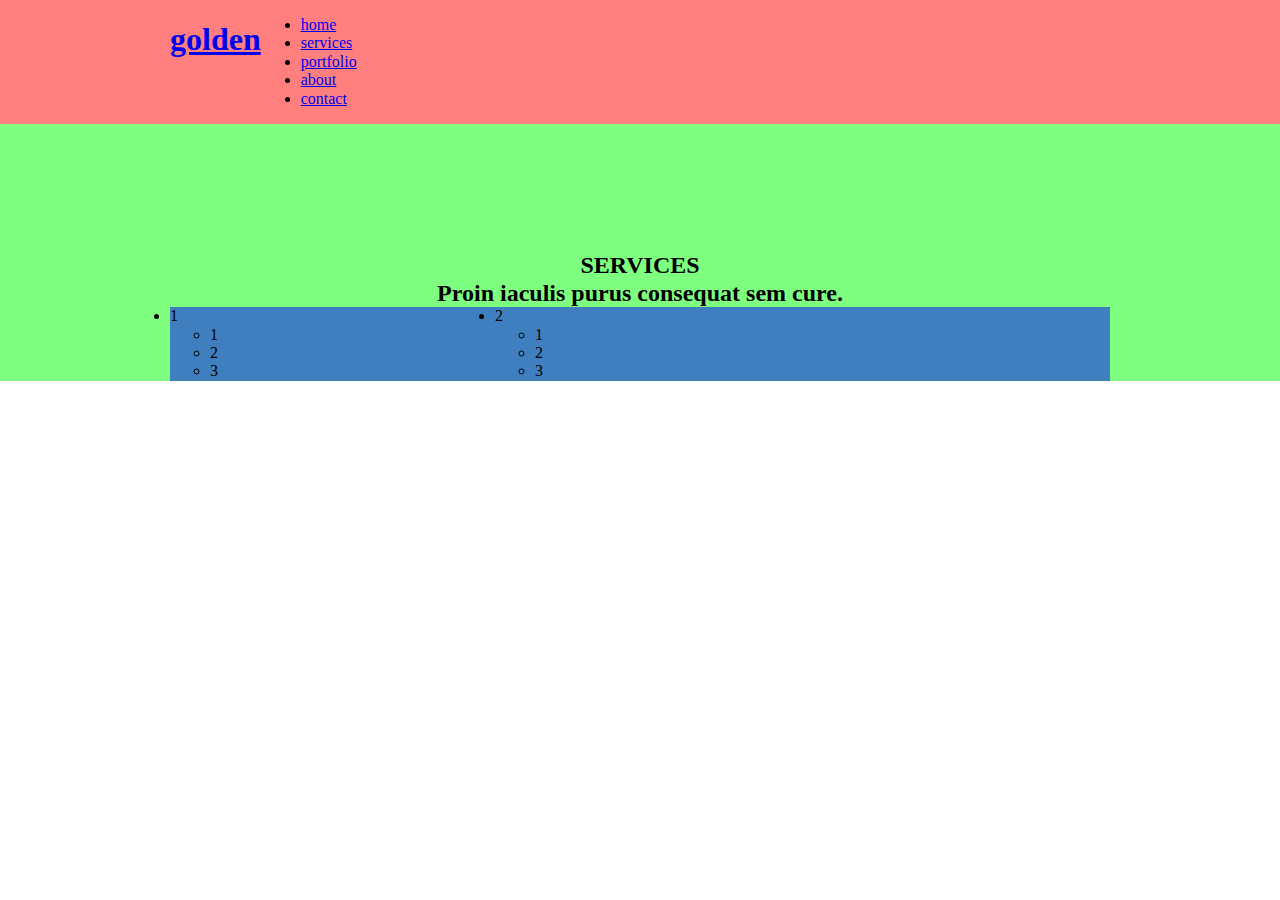
==== html-css/module-07/index.html @ b93064c3 "Начал выполнять ДЗ 7. Переместился за стацилнарный комп" ====
<!DOCTYPE html>
<html lang="en">
<head>
    <meta charset="UTF-8">
    <meta name="viewport" content="width=device-width, initial-scale=1.0">
    <meta http-equiv="X-UA-Compatible" content="ie=edge">
    <link rel="stylesheet" href="./css/normalize.css">
    <link rel="stylesheet" href="./css/styles.css">
    <title>Home Work module 7</title>
</head>
<body>
<header class="header">
<div class="header-block container">
 <h1>
     <a class="h1-link"href="#" >golden</a>
 </h1>
 <nav>
     <ul class="nav">
         <li class="nav__item"><a href="#" class="nav__link">home</a></li>
         <li class="nav__item"><a href="#" class="nav__link">services</a></li>
         <li class="nav__item"><a href="#" class="nav__link">portfolio</a></li>
         <li class="nav__item"><a href="#" class="nav__link">about</a></li>
         <li class="nav__item"><a href="#" class="nav__link">contact</a></li>
     </ul>
 </nav> 
</div>
</header>
    <main>
        <section class="section">
            <header class="section-header container">
                <h2 class="section-header__title">
                    <p class="section-header__first-line">services</p>
                    <p class="section-header__second-line section-header__second-line--firstletter">proin iaculis purus consequat sem cure.</p>
                </h2>
            </header>
            <ul class="services-table container">
                <li class="services-table__card">
                    1
                    <ul class="services-table__content">
                        <li class="services-table__elements">1</li>
                        <li class="services-table__elements">2</li>
                        <li class="services-table__elements">3</li>
                    </ul>
                </li>
                <li class="services-table__card">
                        2
                        <ul class="services-table__content">
                            <li class="services-table__elements">1</li>
                            <li class="services-table__elements">2</li>
                            <li class="services-table__elements">3</li>
                        </ul>
                    </li>
            </ul>
        </section>
    </main>
</body>
</html>
---- html-css/module-07/css/styles.css ----
@import "./vars.css";
@import "./fonts.css";
/* html{

}
:root{

} */
body{
    margin: 0px;
    padding: 0px;
    box-sizing: border-box;
}
img{
    max-width: 100%;
    display: block;
    height: auto;
}
*::before,
*::after {
  box-sizing: inherit;
}
.header{
  background-color: rgba(255, 0, 0, .5);
  min-height: 65px;
}
.container{
  width: 940px;
  margin: 0 auto;
}
.header-block{
  display:flex;
}
.section{
padding-top:128px;
background-color: rgba(0, 255, 0, .5)
}
.section-header{
  text-align: center;
  
}
.section-header__title{
  padding: 0;
  margin: 0;
}
.section-header__first-line{
margin: 0;
padding: 0;
text-transform: uppercase;
}
.section-header__second-line{
  margin: 0;
  padding: 0;
}
.section-header__second-line--firstletter::first-letter{
  text-transform: uppercase;
}
.services-table{
background-color: rgba(0, 0, 255, .5);
padding: 0;
display: flex;
}
.services-table__card{
  flex-basis: 325px;
}
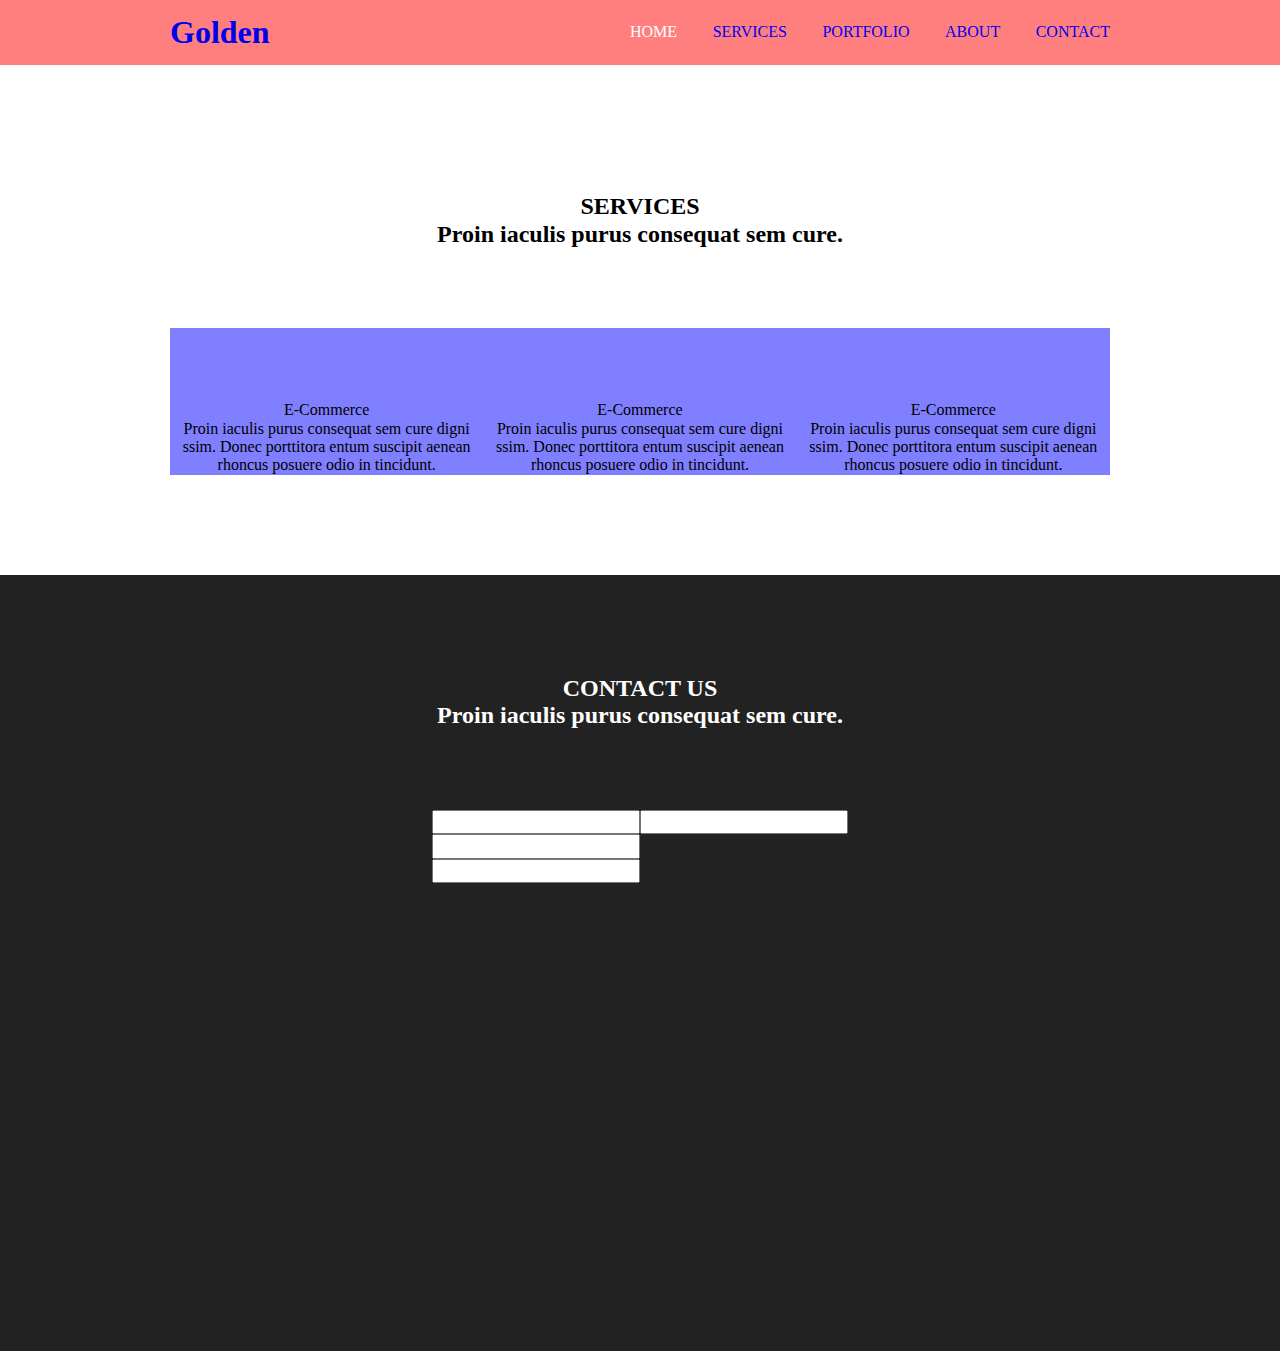
==== commit e698a21f: "пауза" ====
--- a/html-css/module-07/index.html
+++ b/html-css/module-07/index.html
@@ -1,57 +1,122 @@
 <!DOCTYPE html>
 <html lang="en">
+
 <head>
-    <meta charset="UTF-8">
-    <meta name="viewport" content="width=device-width, initial-scale=1.0">
-    <meta http-equiv="X-UA-Compatible" content="ie=edge">
-    <link rel="stylesheet" href="./css/normalize.css">
-    <link rel="stylesheet" href="./css/styles.css">
+    <meta charset="UTF-8" />
+    <meta name="viewport" content="width=device-width, initial-scale=1.0" />
+    <meta http-equiv="X-UA-Compatible" content="ie=edge" />
+    <link rel="stylesheet" href="./css/normalize.css" />
+    <link rel="stylesheet" href="./css/styles.css" />
     <title>Home Work module 7</title>
 </head>
+
 <body>
-<header class="header">
-<div class="header-block container">
- <h1>
-     <a class="h1-link"href="#" >golden</a>
- </h1>
- <nav>
-     <ul class="nav">
-         <li class="nav__item"><a href="#" class="nav__link">home</a></li>
-         <li class="nav__item"><a href="#" class="nav__link">services</a></li>
-         <li class="nav__item"><a href="#" class="nav__link">portfolio</a></li>
-         <li class="nav__item"><a href="#" class="nav__link">about</a></li>
-         <li class="nav__item"><a href="#" class="nav__link">contact</a></li>
-     </ul>
- </nav> 
-</div>
-</header>
+    <header class="header">
+        <div class="header-block container">
+            <h1 class="h1-link h1-link--firstletter">
+                <a class="h1-link__item" href="#">golden</a>
+            </h1>
+            <nav>
+                <ul class="nav">
+                    <li class="nav__item">
+                        <a href="#" class="nav__link nav__link--active">home</a>
+                    </li>
+                    <li class="nav__item">
+                        <a href="#" class="nav__link">services</a>
+                    </li>
+                    <li class="nav__item">
+                        <a href="#" class="nav__link">portfolio</a>
+                    </li>
+                    <li class="nav__item"><a href="#" class="nav__link">about</a></li>
+                    <li class="nav__item"><a href="#" class="nav__link">contact</a></li>
+                </ul>
+            </nav>
+        </div>
+    </header>
     <main>
         <section class="section">
             <header class="section-header container">
                 <h2 class="section-header__title">
                     <p class="section-header__first-line">services</p>
-                    <p class="section-header__second-line section-header__second-line--firstletter">proin iaculis purus consequat sem cure.</p>
+                    <p class="section-header__second-line section-header__second-line--firstletter">
+                        proin iaculis purus consequat sem cure.
+                    </p>
                 </h2>
             </header>
             <ul class="services-table container">
                 <li class="services-table__card">
-                    1
                     <ul class="services-table__content">
-                        <li class="services-table__elements">1</li>
-                        <li class="services-table__elements">2</li>
-                        <li class="services-table__elements">3</li>
+                        <li class="services-table__elements">
+                            <div
+                                class="services-table__element services-table__element--sprite services-table__element--basket">
+                            </div>
+                        </li>
+                        <li class="services-table__elements">E-Commerce</li>
+                        <li class="services-table__elements">
+                            Proin iaculis purus consequat sem cure digni ssim. Donec
+                            porttitora entum suscipit aenean rhoncus posuere odio in
+                            tincidunt.
+                        </li>
                     </ul>
                 </li>
                 <li class="services-table__card">
-                        2
-                        <ul class="services-table__content">
-                            <li class="services-table__elements">1</li>
-                            <li class="services-table__elements">2</li>
-                            <li class="services-table__elements">3</li>
-                        </ul>
-                    </li>
+                    <ul class="services-table__content">
+                        <li class="services-table__elements">
+                            <div
+                                class="services-table__element services-table__element--sprite services-table__element--comp">
+                            </div>
+                        </li>
+                        <li class="services-table__elements comp">E-Commerce</li>
+                        <li class="services-table__elements">
+                            Proin iaculis purus consequat sem cure digni ssim. Donec
+                            porttitora entum suscipit aenean rhoncus posuere odio in
+                            tincidunt.
+                        </li>
+                    </ul>
+                </li>
+                <li class="services-table__card locked">
+                    <ul class="services-table__content">
+                        <li class="services-table__elements">
+                            <div
+                                class="services-table__element services-table__element--sprite services-table__element--locked">
+                            </div>
+                        </li>
+                        <li class="services-table__elements">E-Commerce</li>
+                        <li class="services-table__elements">
+                            Proin iaculis purus consequat sem cure digni ssim. Donec
+                            porttitora entum suscipit aenean rhoncus posuere odio in
+                            tincidunt.
+                        </li>
+                    </ul>
+                </li>
             </ul>
         </section>
+        <section class="form">
+            <div class="container">
+                    <header class="section-header container">
+                        <h2 class="section-header__title">
+                            <p class="section-header__first-line section-header__first-line--2-color">contact us</p>
+                            <p
+                                class="section-header__second-line section-header__second-line--2-color section-header__second-line--firstletter">
+                                Proin iaculis purus consequat sem cure.
+                            </p>
+                        </h2>
+                    </header>
+                    <form class="main-form" action="
+              " method="GET">
+                        <div class="rows">
+                            <input type="text">
+                            <input type="text">
+                            <input type="text">
+                        </div>
+                        <div>
+                            <input type="text">
+                        </div>
+                    </form>
+                    </div>
+        </section>
     </main>
+
 </body>
+
 </html>--- a/html-css/module-07/css/styles.css
+++ b/html-css/module-07/css/styles.css
@@ -6,60 +6,145 @@
 :root{
 
 } */
-body{
-    margin: 0px;
-    padding: 0px;
-    box-sizing: border-box;
+body {
+  margin: 0px;
+  padding: 0px;
+  box-sizing: border-box;
 }
-img{
-    max-width: 100%;
-    display: block;
-    height: auto;
+img {
+  max-width: 100%;
+  display: block;
+  height: auto;
 }
 *::before,
 *::after {
   box-sizing: inherit;
 }
-.header{
-  background-color: rgba(255, 0, 0, .5);
-  min-height: 65px;
+.header {
+  background-color: rgba(255, 0, 0, 0.5);
 }
-.container{
+.container {
   width: 940px;
   margin: 0 auto;
 }
-.header-block{
-  display:flex;
+.header-block {
+  display: flex;
+  justify-content: space-between;
+  align-items: center;
+  min-height: 65px;
 }
-.section{
-padding-top:128px;
-background-color: rgba(0, 255, 0, .5)
-}
-.section-header{
-  text-align: center;
-  
-}
-.section-header__title{
+.h1-link{
   padding: 0;
   margin: 0;
 }
-.section-header__first-line{
-margin: 0;
-padding: 0;
-text-transform: uppercase;
+.h1-link--firstletter::first-letter {
+  text-transform: uppercase;
 }
-.section-header__second-line{
+.h1-link__item {
+  text-decoration: none;
+}
+.nav {
+  min-width: 480px;
+  display: flex;
+  justify-content: space-between;
+}
+.nav__item {
+  list-style: none;
+}
+.nav__link {
+  text-transform: uppercase;
+  text-decoration: none;
+}
+.nav__link--active {
+  color: white;
+}
+.section {
+  padding-top: 128px;
+  /* background-color: rgba(0, 255, 0, 0.5); */
+  padding-bottom: 100px;
+}
+.section-header {
+  text-align: center;
+}
+.section-header__title {
+  padding: 0 0 80px 0;
+  margin: 0;
+}
+.section-header__first-line {
+  margin: 0;
+  padding: 0;
+  text-transform: uppercase;
+}
+.section-header__second-line {
   margin: 0;
   padding: 0;
 }
-.section-header__second-line--firstletter::first-letter{
+.section-header__second-line--firstletter::first-letter {
   text-transform: uppercase;
 }
-.services-table{
-background-color: rgba(0, 0, 255, .5);
-padding: 0;
-display: flex;
+.section-header__second-line--2-color,.section-header__first-line--2-color{
+  color:white;
 }
-.services-table__card{
-  flex-basis: 325px;
+.services-table {
+  background-color: rgba(0, 0, 255, 0.5);
+  padding: 0;
+  display: flex;
+  flex-wrap: wrap;
+  justify-content: space-around;
+  align-items: center;
 }
+.services-table__card {
+  flex-basis: 300px;
+  list-style: none;
+}
+.services-table__content {
+  list-style: none;
+  display: flex;
+  flex-direction: column;
+  padding: 0px;
+  /* justify-content:space-between; */
+  align-items: center;
+}
+.services-table__elements {
+  text-align: center;
+}
+.services-table__element--sprite {
+  background-image: url(../img/spritesheet.png);
+  background-repeat: no-repeat;
+  display: block;
+}
+.services-table__element--basket {
+  width: 74px;
+  height: 73px;
+  background-position: -1px -1px;
+}
+
+.services-table__element--comp {
+  width: 74px;
+  height: 73px;
+  background-position: -77px -1px;
+}
+
+.services-table__element--locked {
+  width: 74px;
+  height: 73px;
+  background-position: -153px -1px;
+}
+.form{
+  margin:0 auto;
+  min-height: 676px;
+  background-color: #222222;
+  background-image: url(../img/Map_Image.png);
+  background-repeat: no-repeat;
+  background-size: contain;
+  background-position: right 100px;
+  padding-top:100px;
+}
+.main-form{
+  display: flex;
+  justify-content: center;
+}
+.rows{
+  display: flex;
+  flex-direction: column; 
+}
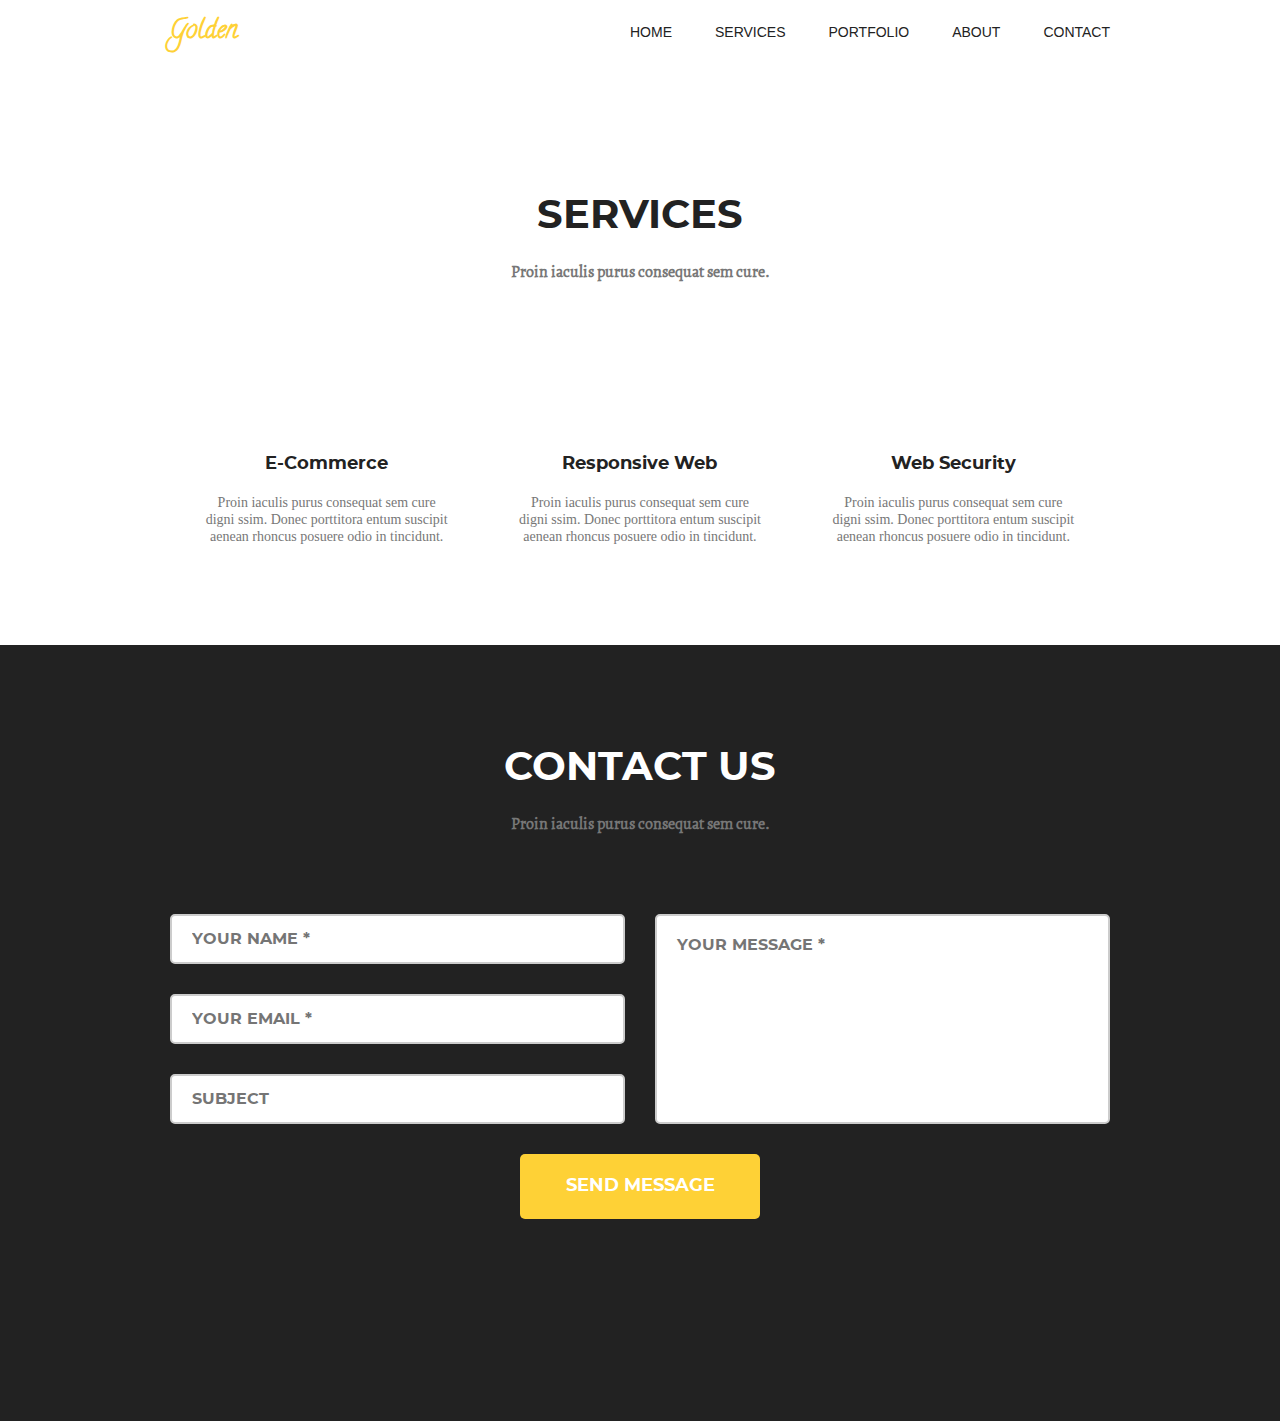
==== commit 93c0a073: "Выполнено ДЗ 7 готово к проверке" ====
--- a/html-css/module-07/index.html
+++ b/html-css/module-07/index.html
@@ -1,122 +1,172 @@
 <!DOCTYPE html>
 <html lang="en">
-
-<head>
+  <head>
     <meta charset="UTF-8" />
     <meta name="viewport" content="width=device-width, initial-scale=1.0" />
     <meta http-equiv="X-UA-Compatible" content="ie=edge" />
     <link rel="stylesheet" href="./css/normalize.css" />
     <link rel="stylesheet" href="./css/styles.css" />
     <title>Home Work module 7</title>
-</head>
+  </head>
 
-<body>
-    <header class="header">
-        <div class="header-block container">
-            <h1 class="h1-link h1-link--firstletter">
-                <a class="h1-link__item" href="#">golden</a>
-            </h1>
-            <nav>
-                <ul class="nav">
-                    <li class="nav__item">
-                        <a href="#" class="nav__link nav__link--active">home</a>
-                    </li>
-                    <li class="nav__item">
-                        <a href="#" class="nav__link">services</a>
-                    </li>
-                    <li class="nav__item">
-                        <a href="#" class="nav__link">portfolio</a>
-                    </li>
-                    <li class="nav__item"><a href="#" class="nav__link">about</a></li>
-                    <li class="nav__item"><a href="#" class="nav__link">contact</a></li>
-                </ul>
-            </nav>
-        </div>
+  <body>
+    <header>
+      <div class="header-block container">
+        <h1 class="h1-link h1-link--firstletter">
+          <a class="h1-link__item" href="#">golden</a>
+        </h1>
+        <nav>
+          <ul class="nav">
+            <li class="nav__item">
+              <a href="#" class="nav__link">home</a>
+            </li>
+            <li class="nav__item">
+              <a href="#" class="nav__link">services</a>
+            </li>
+            <li class="nav__item">
+              <a href="#" class="nav__link">portfolio</a>
+            </li>
+            <li class="nav__item"><a href="#" class="nav__link">about</a></li>
+            <li class="nav__item"><a href="#" class="nav__link">contact</a></li>
+          </ul>
+        </nav>
+      </div>
     </header>
     <main>
-        <section class="section">
-            <header class="section-header container">
-                <h2 class="section-header__title">
-                    <p class="section-header__first-line">services</p>
-                    <p class="section-header__second-line section-header__second-line--firstletter">
-                        proin iaculis purus consequat sem cure.
-                    </p>
-                </h2>
-            </header>
-            <ul class="services-table container">
-                <li class="services-table__card">
-                    <ul class="services-table__content">
-                        <li class="services-table__elements">
-                            <div
-                                class="services-table__element services-table__element--sprite services-table__element--basket">
-                            </div>
-                        </li>
-                        <li class="services-table__elements">E-Commerce</li>
-                        <li class="services-table__elements">
-                            Proin iaculis purus consequat sem cure digni ssim. Donec
-                            porttitora entum suscipit aenean rhoncus posuere odio in
-                            tincidunt.
-                        </li>
-                    </ul>
+      <section class="section">
+        <header class="section-header container">
+          <h2 class="section-header__title">
+            <span class="section-header__first-line">services</span>
+            <span
+              class="section-header__second-line section-header__second-line--firstletter"
+            >
+              proin iaculis purus consequat sem cure.
+            </span>
+          </h2>
+        </header>
+        <ul class="services-table container">
+          <li class="services-table__card">
+            <ul class="services-table__content">
+              <li
+                class="services-table__element--sprite services-table__element--basket"
+              >
+                <span class="services-table__el-1">E-Commerce</span>
+              </li>
+              <li>
+                <span class="services-table__el-2"
+                  >Proin iaculis purus consequat sem cure digni ssim. Donec
+                  porttitora entum suscipit aenean rhoncus posuere odio in
+                  tincidunt.</span
+                >
+              </li>
+            </ul>
+          </li>
+          <li class="services-table__card">
+            <ul class="services-table__content">
+              <li
+                class="services-table__element--sprite services-table__element--comp"
+              >
+                <span class="services-table__el-1">Responsive Web </span>
+              </li>
+              <li>
+                <span class="services-table__el-2">
+                  Proin iaculis purus consequat sem cure digni ssim. Donec
+                  porttitora entum suscipit aenean rhoncus posuere odio in
+                  tincidunt.</span
+                >
+              </li>
+            </ul>
+          </li>
+          <li class="services-table__card locked">
+            <ul class="services-table__content">
+              <li
+                class="services-table__element--sprite services-table__element--locked"
+              >
+                <span class="services-table__el-1">Web Security</span>
+              </li>
+              <li>
+                <span class="services-table__el-2">
+                  Proin iaculis purus consequat sem cure digni ssim. Donec
+                  porttitora entum suscipit aenean rhoncus posuere odio in
+                  tincidunt.</span
+                >
+              </li>
+            </ul>
+          </li>
+        </ul>
+      </section>
+      <section class="main__form">
+        <div class="container">
+          <header class="section-header container">
+            <h2 class="section-header__title">
+              <span
+                class="section-header__first-line section-header__first-line--2-color"
+              >
+                contact us
+              </span>
+              <span
+                class="section-header__second-line  section-header__second-line--firstletter"
+              >
+                Proin iaculis purus consequat sem cure.
+              </span>
+            </h2>
+          </header>
+          <form
+            class="contact-form"
+            action="#"
+            method="GET"
+            target="_self"
+            id="contact-form-new"
+            autocomplete="on"
+          >
+            <div class="contact-form__content">
+              <ul class="contact-form__left-column">
+                <li class="contact-form__left-column-element">
+                  <input
+                    class="main-form__input-type1 main-form__input-type--valid"
+                    type="text"
+                    name="name"
+                    placeholder="your name *"
+                    maxlength="35"
+                    required
+                  />
                 </li>
-                <li class="services-table__card">
-                    <ul class="services-table__content">
-                        <li class="services-table__elements">
-                            <div
-                                class="services-table__element services-table__element--sprite services-table__element--comp">
-                            </div>
-                        </li>
-                        <li class="services-table__elements comp">E-Commerce</li>
-                        <li class="services-table__elements">
-                            Proin iaculis purus consequat sem cure digni ssim. Donec
-                            porttitora entum suscipit aenean rhoncus posuere odio in
-                            tincidunt.
-                        </li>
-                    </ul>
+                <li class="contact-form__left-column-element">
+                  <input
+                    class="main-form__input-type1 main-form__input-type--valid"
+                    type="email"
+                    name="email"
+                    placeholder="your email *"
+                    maxlength="35"
+                    required
+                  />
                 </li>
-                <li class="services-table__card locked">
-                    <ul class="services-table__content">
-                        <li class="services-table__elements">
-                            <div
-                                class="services-table__element services-table__element--sprite services-table__element--locked">
-                            </div>
-                        </li>
-                        <li class="services-table__elements">E-Commerce</li>
-                        <li class="services-table__elements">
-                            Proin iaculis purus consequat sem cure digni ssim. Donec
-                            porttitora entum suscipit aenean rhoncus posuere odio in
-                            tincidunt.
-                        </li>
-                    </ul>
+                <li class="contact-form__left-column-element">
+                  <input
+                    class="main-form__input-type1"
+                    type="text"
+                    name="subject"
+                    maxlength="35"
+                    placeholder="subject"
+                  />
                 </li>
-            </ul>
-        </section>
-        <section class="form">
-            <div class="container">
-                    <header class="section-header container">
-                        <h2 class="section-header__title">
-                            <p class="section-header__first-line section-header__first-line--2-color">contact us</p>
-                            <p
-                                class="section-header__second-line section-header__second-line--2-color section-header__second-line--firstletter">
-                                Proin iaculis purus consequat sem cure.
-                            </p>
-                        </h2>
-                    </header>
-                    <form class="main-form" action="
-              " method="GET">
-                        <div class="rows">
-                            <input type="text">
-                            <input type="text">
-                            <input type="text">
-                        </div>
-                        <div>
-                            <input type="text">
-                        </div>
-                    </form>
-                    </div>
-        </section>
+              </ul>
+              <textarea
+                class="main-form__input-type1 main-form__input-type1--big main-form__input-type--valid"
+                name="you-message"
+                placeholder="your message *"
+                required
+              ></textarea>
+            </div>
+            <input
+              type="submit"
+              value="send message"
+              class="main-form__button"
+            />
+          </form>
+        </div>
+      </section>
     </main>
-
-</body>
-
-</html>+    <footer class="footer visually-hidden"></footer>
+  </body>
+</html>
--- a/html-css/module-07/css/styles.css
+++ b/html-css/module-07/css/styles.css
@@ -1,14 +1,7 @@
 @import "./vars.css";
 @import "./fonts.css";
-/* html{
-
-}
-:root{
-
-} */
+
 body {
-  margin: 0px;
-  padding: 0px;
   box-sizing: border-box;
 }
 img {
@@ -20,9 +13,6 @@
 *::after {
   box-sizing: inherit;
 }
-.header {
-  background-color: rgba(255, 0, 0, 0.5);
-}
 .container {
   width: 940px;
   margin: 0 auto;
@@ -33,17 +23,23 @@
   align-items: center;
   min-height: 65px;
 }
-.h1-link{
-  padding: 0;
+.h1-link {
   margin: 0;
 }
 .h1-link--firstletter::first-letter {
   text-transform: uppercase;
 }
 .h1-link__item {
+  display: block;
   text-decoration: none;
-}
+  font-family: var(--main-font2), sans-serif;
+  font-size: 26px;
+  color: var(--main-color1);
+}
+
 .nav {
+  margin: 0;
+  padding: 0;
   min-width: 480px;
   display: flex;
   justify-content: space-between;
@@ -52,46 +48,53 @@
   list-style: none;
 }
 .nav__link {
+  display: block;
   text-transform: uppercase;
   text-decoration: none;
-}
-.nav__link--active {
-  color: white;
+  font-family: var(--main-font1), sans-serif;
+  font-size: 14px;
+  color: var(--main-color2);
+}
+.nav__link:hover,.nav__link:focus {
+  color: var(--main-color1);
 }
 .section {
   padding-top: 128px;
-  /* background-color: rgba(0, 255, 0, 0.5); */
-  padding-bottom: 100px;
+  padding-bottom: 80px;
 }
 .section-header {
   text-align: center;
 }
 .section-header__title {
-  padding: 0 0 80px 0;
   margin: 0;
 }
 .section-header__first-line {
-  margin: 0;
-  padding: 0;
-  text-transform: uppercase;
+  display: block;
+  text-transform: uppercase;
+  font-family: var(--main-font3), sans-serif;
+  font-size: 40px;
+  color: var(--main-color2);
+  margin-bottom: 24px;
 }
 .section-header__second-line {
-  margin: 0;
-  padding: 0;
+  display: block;
+  font-family: var(--main-font4), sans-serif;
+  font-size: 16px;
+  color: var(--main-color3);
 }
 .section-header__second-line--firstletter::first-letter {
   text-transform: uppercase;
 }
-.section-header__second-line--2-color,.section-header__first-line--2-color{
-  color:white;
+.section-header__first-line--2-color {
+  color: white;
 }
 .services-table {
-  background-color: rgba(0, 0, 255, 0.5);
   padding: 0;
   display: flex;
   flex-wrap: wrap;
   justify-content: space-around;
   align-items: center;
+  padding-top: 76px;
 }
 .services-table__card {
   flex-basis: 300px;
@@ -101,50 +104,123 @@
   list-style: none;
   display: flex;
   flex-direction: column;
-  padding: 0px;
-  /* justify-content:space-between; */
+  padding: 0;
+  margin: 0;
   align-items: center;
 }
-.services-table__elements {
+.services-table__el-1 {
+  display: block;
+  margin-bottom: 20px;
+  font-size: 18px;
+  font-family: var(--main-font3), sans-serif;
+  color: var(--main-color2);
+}
+.services-table__el-2 {
+  display: block;
+  margin-bottom: 20px;
+  font-family: var(--main-font6);
+  font-size: 14px;
+  color: var(--main-color3);
   text-align: center;
-}
-.services-table__element--sprite {
+  line-height: 1.2;
+  max-width: 250px;
+}
+
+.services-table__element--sprite::before {
+  margin: 0 auto;
+  content: "";
   background-image: url(../img/spritesheet.png);
   background-repeat: no-repeat;
   display: block;
-}
-.services-table__element--basket {
   width: 74px;
   height: 73px;
+  margin-bottom: 24px;
+}
+.services-table__element--basket::before {
   background-position: -1px -1px;
 }
 
-.services-table__element--comp {
-  width: 74px;
-  height: 73px;
+.services-table__element--comp::before {
   background-position: -77px -1px;
 }
 
-.services-table__element--locked {
-  width: 74px;
-  height: 73px;
+.services-table__element--locked::before {
   background-position: -153px -1px;
 }
-.form{
-  margin:0 auto;
+.main__form {
+  margin: 0 auto;
   min-height: 676px;
   background-color: #222222;
   background-image: url(../img/Map_Image.png);
   background-repeat: no-repeat;
   background-size: contain;
   background-position: right 100px;
-  padding-top:100px;
-}
-.main-form{
-  display: flex;
-  justify-content: center;
-}
-.rows{
-  display: flex;
-  flex-direction: column; 
-}
+  padding-top: 100px;
+}
+.contact-form{
+  padding-top: 80px;
+}
+.contact-form__content {
+  display: flex;
+  justify-content: space-between;
+  margin-bottom: 30px;
+}
+.contact-form__left-column {
+  margin: 0;
+  padding: 0;
+}
+.contact-form__left-column-element {
+  list-style: none;
+  margin-bottom: 30px;
+}
+.contact-form__left-column-element:last-child {
+  margin-bottom: 0px;
+}
+
+.main-form__input-type1 {
+  box-sizing: border-box;
+  min-height: 50px;
+  width: 455px;
+  color: var(--main-color3);
+  border: 2px solid #cccccc;
+  border-radius: 5px;
+  font-family: var(--main-font3), sans-serif;
+  padding: 0 20px 0 20px;
+  text-transform: uppercase;
+}
+.main-form__input-type1--big {
+  padding-top: 20px;
+  /* overflow: hidden; */
+  resize: none;
+}
+.main-form__button {
+  display: block;
+  box-sizing: border-box;
+  margin: 0 auto;
+  min-width: 240px;
+  min-height: 65px;
+  background-color: var(--main-color1);
+  border: 0px;
+  border-radius: 5px;
+  font-family: var(--main-font3), sans-serif;
+  color: white;
+  font-size: 18px;
+  text-transform: uppercase;
+}
+.main-form__input-type--valid:valid:focus {
+  border-color: green;
+}
+.main-form__input-type--valid:invalid:focus {
+  border-color: red;
+}
+.main-form__input-type1:focus::placeholder{
+  opacity: 0;
+  transition: opacity 0.3s ease;
+  }
+.visually-hidden {
+  position: absolute;
+  clip: rect(0 0 0 0);
+  width: 1px;
+  height: 1px;
+  margin: -1px;
+}
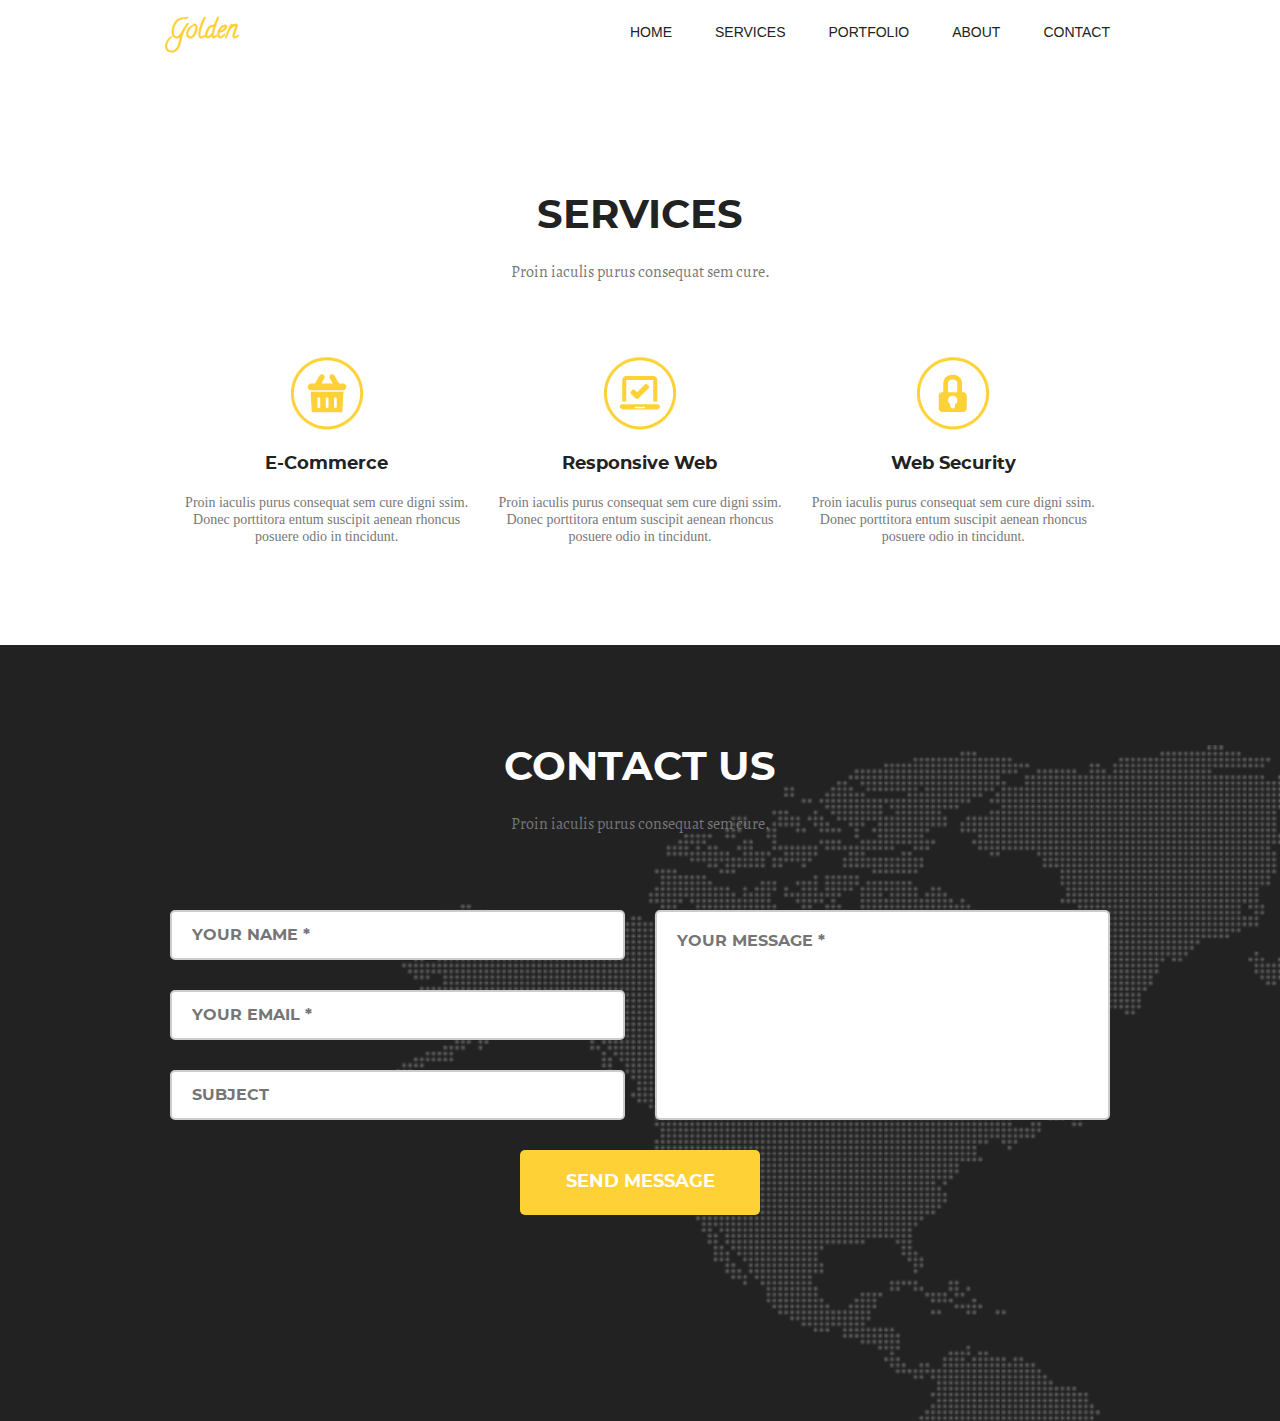
==== commit b535de73: "Merge pull request #9 from avsolodovnyk/module-07" ====
--- a/html-css/module-07/index.html
+++ b/html-css/module-07/index.html
@@ -35,84 +35,73 @@
     <main>
       <section class="section">
         <header class="section-header container">
-          <h2 class="section-header__title">
-            <span class="section-header__first-line">services</span>
-            <span
-              class="section-header__second-line section-header__second-line--firstletter"
-            >
-              proin iaculis purus consequat sem cure.
-            </span>
+          <h2 class="section-header__first-line">
+            services
           </h2>
+          <p
+            class="section-header__second-line section-header__second-line--firstletter"
+          >
+            proin iaculis purus consequat sem cure.
+          </p>
         </header>
         <ul class="services-table container">
           <li class="services-table__card">
-            <ul class="services-table__content">
-              <li
-                class="services-table__element--sprite services-table__element--basket"
-              >
-                <span class="services-table__el-1">E-Commerce</span>
-              </li>
-              <li>
-                <span class="services-table__el-2"
-                  >Proin iaculis purus consequat sem cure digni ssim. Donec
-                  porttitora entum suscipit aenean rhoncus posuere odio in
-                  tincidunt.</span
-                >
-              </li>
-            </ul>
+            <h3
+              class="services-table__el-1 services-table__element--sprite services-table__element--basket"
+            >
+              E-Commerce
+            </h3>
+
+            <p class="services-table__el-2">
+              Proin iaculis purus consequat sem cure digni ssim. Donec
+              porttitora entum suscipit aenean rhoncus posuere odio in
+              tincidunt.
+            </p>
           </li>
           <li class="services-table__card">
-            <ul class="services-table__content">
-              <li
-                class="services-table__element--sprite services-table__element--comp"
-              >
-                <span class="services-table__el-1">Responsive Web </span>
-              </li>
-              <li>
-                <span class="services-table__el-2">
-                  Proin iaculis purus consequat sem cure digni ssim. Donec
-                  porttitora entum suscipit aenean rhoncus posuere odio in
-                  tincidunt.</span
-                >
-              </li>
-            </ul>
+            <h3
+              class="services-table__el-1 services-table__element--sprite services-table__element--comp"
+            >
+              Responsive Web
+            </h3>
+
+            <p class="services-table__el-2">
+              Proin iaculis purus consequat sem cure digni ssim. Donec
+              porttitora entum suscipit aenean rhoncus posuere odio in
+              tincidunt.
+            </p>
           </li>
           <li class="services-table__card locked">
-            <ul class="services-table__content">
-              <li
-                class="services-table__element--sprite services-table__element--locked"
-              >
-                <span class="services-table__el-1">Web Security</span>
-              </li>
-              <li>
-                <span class="services-table__el-2">
-                  Proin iaculis purus consequat sem cure digni ssim. Donec
-                  porttitora entum suscipit aenean rhoncus posuere odio in
-                  tincidunt.</span
-                >
-              </li>
-            </ul>
+            <h3
+              class="services-table__el-1 services-table__element--sprite services-table__element--locked"
+            >
+              Web Security
+            </h3>
+
+            <p class="services-table__el-2">
+              Proin iaculis purus consequat sem cure digni ssim. Donec
+              porttitora entum suscipit aenean rhoncus posuere odio in
+              tincidunt.
+            </p>
           </li>
         </ul>
       </section>
       <section class="main__form">
         <div class="container">
           <header class="section-header container">
-            <h2 class="section-header__title">
-              <span
-                class="section-header__first-line section-header__first-line--2-color"
-              >
-                contact us
-              </span>
-              <span
-                class="section-header__second-line  section-header__second-line--firstletter"
-              >
-                Proin iaculis purus consequat sem cure.
-              </span>
+            <h2
+              class="section-header__first-line section-header__first-line--2-color"
+            >
+              contact us
             </h2>
+
+            <p
+              class="section-header__second-line  section-header__second-line--firstletter"
+            >
+              Proin iaculis purus consequat sem cure.
+            </p>
           </header>
           <form
-            class="contact-form"
             action="#"
             method="GET"
             target="_self"
--- a/html-css/module-07/css/styles.css
+++ b/html-css/module-07/css/styles.css
@@ -55,7 +55,8 @@
   font-size: 14px;
   color: var(--main-color2);
 }
-.nav__link:hover,.nav__link:focus {
+.nav__link:hover,
+.nav__link:focus {
   color: var(--main-color1);
 }
 .section {
@@ -64,11 +65,10 @@
 }
 .section-header {
   text-align: center;
-}
-.section-header__title {
-  margin: 0;
+  margin-bottom: 76px;
 }
 .section-header__first-line {
+  margin: 0;
   display: block;
   text-transform: uppercase;
   font-family: var(--main-font3), sans-serif;
@@ -94,36 +94,36 @@
   flex-wrap: wrap;
   justify-content: space-around;
   align-items: center;
-  padding-top: 76px;
 }
 .services-table__card {
   flex-basis: 300px;
   list-style: none;
 }
-.services-table__content {
+/* .services-table__content {
   list-style: none;
   display: flex;
   flex-direction: column;
   padding: 0;
   margin: 0;
-  align-items: center;
-}
+  
+} */
 .services-table__el-1 {
+  margin: 0;
   display: block;
   margin-bottom: 20px;
   font-size: 18px;
   font-family: var(--main-font3), sans-serif;
   color: var(--main-color2);
+  text-align: center;
 }
 .services-table__el-2 {
-  display: block;
+  margin: 0;
   margin-bottom: 20px;
   font-family: var(--main-font6);
   font-size: 14px;
   color: var(--main-color3);
   text-align: center;
   line-height: 1.2;
-  max-width: 250px;
 }
 
 .services-table__element--sprite::before {
@@ -148,7 +148,6 @@
   background-position: -153px -1px;
 }
 .main__form {
-  margin: 0 auto;
   min-height: 676px;
   background-color: #222222;
   background-image: url(../img/Map_Image.png);
@@ -157,9 +156,6 @@
   background-position: right 100px;
   padding-top: 100px;
 }
-.contact-form{
-  padding-top: 80px;
-}
 .contact-form__content {
   display: flex;
   justify-content: space-between;
@@ -206,6 +202,7 @@
   color: white;
   font-size: 18px;
   text-transform: uppercase;
+  transition: background-color 0.3s linear, color 0.2s linear;
 }
 .main-form__input-type--valid:valid:focus {
   border-color: green;
@@ -213,10 +210,15 @@
 .main-form__input-type--valid:invalid:focus {
   border-color: red;
 }
-.main-form__input-type1:focus::placeholder{
+.main-form__input-type1:focus::placeholder {
   opacity: 0;
   transition: opacity 0.3s ease;
-  }
+}
+.main-form__button:hover,
+.main-form__button:focus {
+  background-color: white;
+  color: var(--main-color1);
+}
 .visually-hidden {
   position: absolute;
   clip: rect(0 0 0 0);
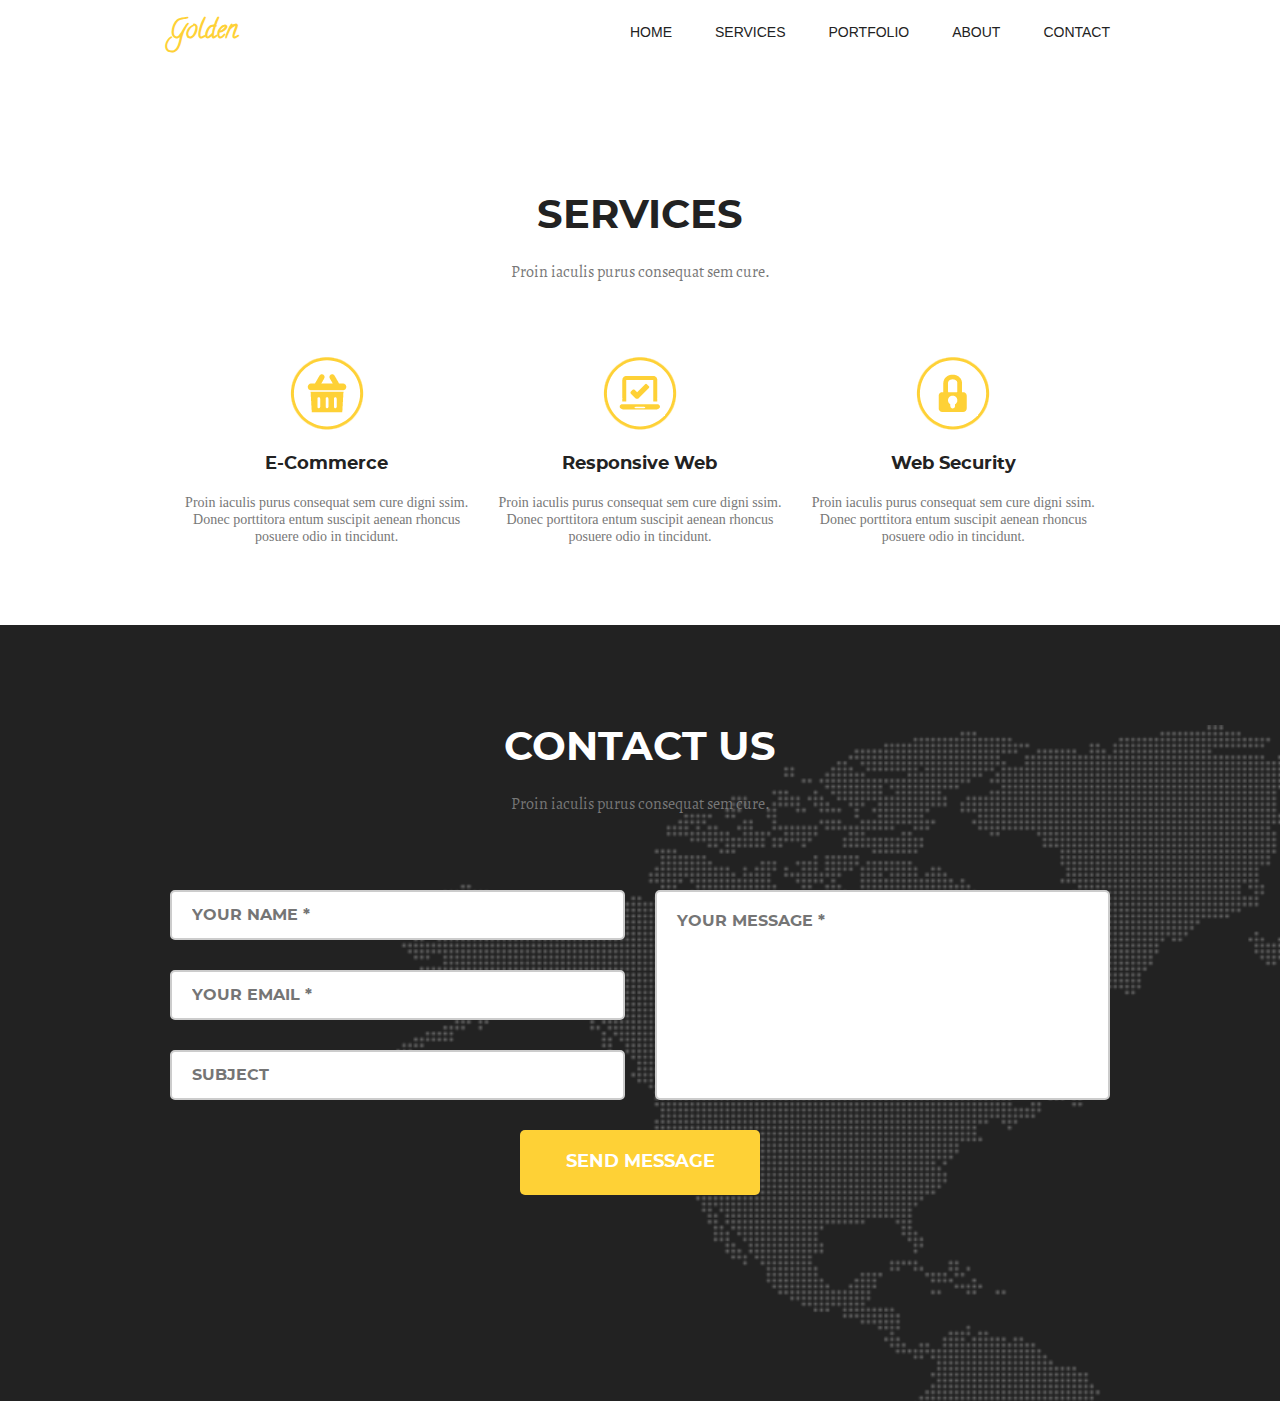
==== commit 8e9e166d: "Merge pull request #11 from avsolodovnyk/module-07" ====
--- a/html-css/module-07/index.html
+++ b/html-css/module-07/index.html
@@ -156,6 +156,5 @@
         </div>
       </section>
     </main>
-    <footer class="footer visually-hidden"></footer>
   </body>
 </html>
--- a/html-css/module-07/css/styles.css
+++ b/html-css/module-07/css/styles.css
@@ -77,7 +77,7 @@
   margin-bottom: 24px;
 }
 .section-header__second-line {
-  display: block;
+  margin: 0;
   font-family: var(--main-font4), sans-serif;
   font-size: 16px;
   color: var(--main-color3);
@@ -118,7 +118,6 @@
 }
 .services-table__el-2 {
   margin: 0;
-  margin-bottom: 20px;
   font-family: var(--main-font6);
   font-size: 14px;
   color: var(--main-color3);
@@ -210,19 +209,8 @@
 .main-form__input-type--valid:invalid:focus {
   border-color: red;
 }
-.main-form__input-type1:focus::placeholder {
-  opacity: 0;
-  transition: opacity 0.3s ease;
-}
 .main-form__button:hover,
 .main-form__button:focus {
   background-color: white;
   color: var(--main-color1);
 }
-.visually-hidden {
-  position: absolute;
-  clip: rect(0 0 0 0);
-  width: 1px;
-  height: 1px;
-  margin: -1px;
-}
